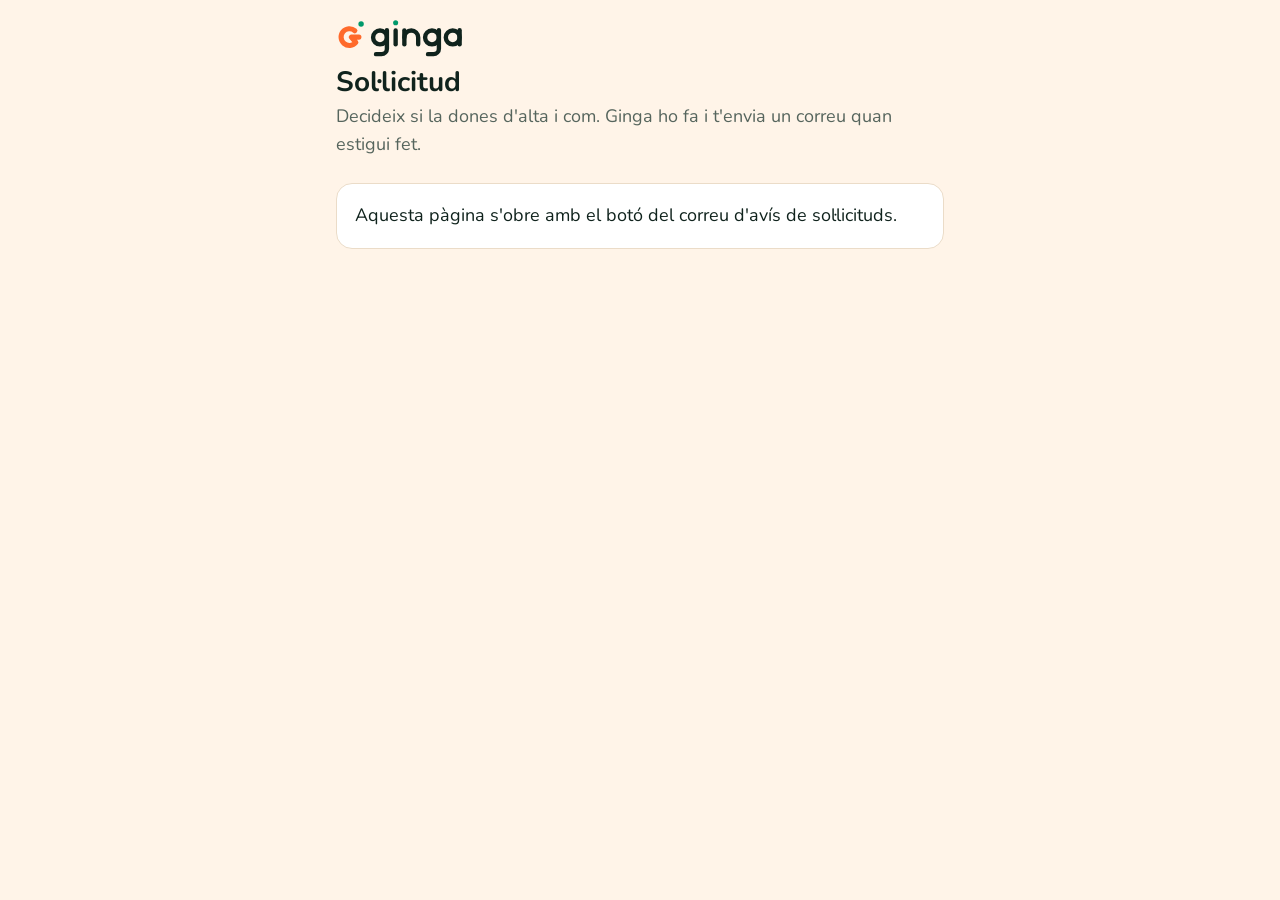
==== admin/index.html @ f65f5122 "Pàgina de l'entrenador per decidir les sol·licituds Co-Authored-By: Claude Opus 5.5 <noreply@anthrop" ====
<!doctype html>
<html lang="ca">
<head>
<meta charset="utf-8">
<link rel="icon" type="image/svg+xml" href="https://jrodfer.github.io/ginga-forca/icona.svg">
<meta name="viewport" content="width=device-width,initial-scale=1,viewport-fit=cover">
<meta name="robots" content="noindex,nofollow">
<meta name="theme-color" content="#10231D">
<title>Ginga · Sol·licitud</title>
<link rel="preconnect" href="https://fonts.googleapis.com">
<link rel="preconnect" href="https://fonts.gstatic.com" crossorigin>
<link rel="stylesheet" href="https://fonts.googleapis.com/css2?family=Nunito:wght@400;600;700;800;900&display=swap">
<style>
/* Pàgina de l'entrenador: acceptar o rebutjar una sol·licitud i triar com es dona d'alta. S'obre amb l'enllaç signat
   del correu d'avís (coach/solicituds.py); la decisió va al Worker i Ginga l'aplica. Font: jrodfer/ginga (web/admin/). */
:root {
  --bg: #FFF4E8; --card: #FFFFFF; --fg: #10231D; --muted: #56655D; --line: #EBDCC8;
  --accent: #FF6A2B; --ok: #00996B; --avis: #B3261E; --punt: #00996B;
  color-scheme: light;
}
@media (prefers-color-scheme: dark) {
  :root:not([data-theme="light"]) {
    --bg: #10231D; --card: #17302A; --fg: #FFF4E8; --muted: #A6B4AC; --line: #284239;
    --accent: #FF6A2B; --ok: #2DBF8C; --avis: #FF8A80; --punt: #FFC531; color-scheme: dark;
  }
}
/* el logo, igual que al reproductor de força */
.lockup { display: block; height: auto; width: 128px; margin: 0 0 6px; }
.lockup .lk-g, .lockup .lk-t { fill: none; stroke-linecap: round; stroke-linejoin: round; }
.lockup .lk-g { stroke: var(--accent); stroke-width: 28; }
.lockup .lk-t { stroke: var(--fg); stroke-width: 24; }
.lockup .lk-p { fill: var(--punt); }
* { box-sizing: border-box; }
body { margin: 0; background: var(--bg); color: var(--fg); font: 400 18px/1.55 "Nunito", "Helvetica Neue", Arial, sans-serif; }
main { max-width: 640px; margin: 0 auto; padding: env(safe-area-inset-top, 0px) 16px calc(env(safe-area-inset-bottom, 0px) + 32px); }
header { padding: 20px 0 8px; }
.marca { font-weight: 900; font-size: 26px; color: var(--accent); letter-spacing: .02em; }
h1 { font-size: 28px; line-height: 1.2; margin: 8px 0 4px; }
h2 { font-size: 22px; margin: 0 0 6px; }
.muted { color: var(--muted); }
.card { background: var(--card); border: 1px solid var(--line); border-radius: 16px; padding: 18px; margin: 16px 0; }
.pregunta { padding: 12px 0; border-top: 1px solid var(--line); }
.pregunta:first-of-type { border-top: 0; }
.pregunta p { margin: 0 0 10px; font-weight: 700; }
.sino { display: grid; grid-template-columns: 1fr 1fr; gap: 10px; }
.sino label { display: flex; align-items: center; justify-content: center; gap: 8px; min-height: 52px; border: 2px solid var(--line);
  border-radius: 12px; font-weight: 800; cursor: pointer; }
.sino input { width: 22px; height: 22px; accent-color: var(--ok); }
.sino label:has(input:checked) { border-color: var(--ok); }
.test { padding: 14px 0; border-top: 1px solid var(--line); }
.test:first-of-type { border-top: 0; }
.test p { margin: 0 0 10px; }
.fila { display: flex; gap: 10px; align-items: center; flex-wrap: wrap; }
input[type=number] { font: inherit; font-size: 24px; font-weight: 800; width: 130px; padding: 10px 12px; border-radius: 12px;
  border: 2px solid var(--line); background: var(--card); color: var(--fg); }
.btn { appearance: none; border: 0; border-radius: 14px; font: 800 18px/1 "Nunito", sans-serif; padding: 16px 20px; cursor: pointer;
  background: var(--accent); color: #10231D; min-height: 56px; }
.btn.sec { background: transparent; color: var(--fg); border: 2px solid var(--line); }
.btn:disabled { opacity: .5; cursor: default; }
.btn:focus-visible, input:focus-visible { outline: 3px solid var(--ok); outline-offset: 2px; }
.check { display: flex; gap: 10px; align-items: center; margin-top: 10px; font-weight: 600; }
.check input { width: 22px; height: 22px; accent-color: var(--ok); }
.check.gran { align-items: flex-start; font-weight: 500; border: 2px solid var(--linia, #EBDCC8); border-radius: 12px; padding: 12px; }
.check.gran input { width: 30px; height: 30px; flex: none; margin: 0; }
.avis { color: var(--avis); font-weight: 700; }
.ok { color: var(--ok); font-weight: 800; font-size: 22px; }
.tria { display: grid; grid-template-columns: 1fr 1fr; gap: 10px; }
.tria.u { grid-template-columns: 1fr; }
.tria label { display: flex; align-items: center; gap: 10px; min-height: 52px; border: 2px solid var(--line); border-radius: 12px;
  font-weight: 700; padding: 8px 12px; cursor: pointer; }
.tria input { width: 22px; height: 22px; accent-color: var(--ok); flex: none; }
.tria label:has(input:checked) { border-color: var(--ok); }
.dies { display: grid; grid-template-columns: repeat(7, 1fr); gap: 6px; }
.dies label { flex-direction: column; justify-content: center; padding: 6px 0; gap: 4px; font-size: 15px; }
input[type=text], input[type=date] { font: inherit; font-weight: 700; width: 100%; padding: 12px; border-radius: 12px;
  border: 2px solid var(--line); background: var(--card); color: var(--fg); }
.avis { color: var(--avis); font-weight: 700; }
.ok { color: var(--ok); font-weight: 800; font-size: 22px; }
.ajuda { color: var(--muted); font-size: 15px; margin: -4px 0 10px; font-weight: 400; }
[hidden] { display: none !important; }
.tria { display: grid; grid-template-columns: 1fr 1fr; gap: 10px; }
.tria.u { grid-template-columns: 1fr; }
.tria label { display: flex; align-items: center; gap: 10px; min-height: 52px; border: 2px solid var(--line); border-radius: 12px;
  font-weight: 700; padding: 8px 12px; cursor: pointer; }
.tria input { width: 22px; height: 22px; accent-color: var(--ok); flex: none; }
.tria label:has(input:checked) { border-color: var(--ok); }
input[type=text], select { font: inherit; font-weight: 700; width: 100%; padding: 12px; border-radius: 12px;
  border: 2px solid var(--line); background: var(--card); color: var(--fg); }
.dades { margin: 0; display: grid; grid-template-columns: max-content 1fr; gap: 6px 12px; }
.dades dt { color: var(--muted); }
.dades dd { margin: 0; font-weight: 700; overflow-wrap: anywhere; }
.avis { color: var(--avis); font-weight: 700; }
.ok { color: var(--ok); font-weight: 800; font-size: 22px; }
.ajuda { color: var(--muted); font-size: 15px; margin: 4px 0 0; font-weight: 400; }
.decisio { display: grid; grid-template-columns: 1fr 1fr; gap: 10px; }
.decisio label { display: flex; align-items: center; justify-content: center; gap: 10px; min-height: 60px; border: 2px solid var(--line);
  border-radius: 14px; font-weight: 800; font-size: 19px; cursor: pointer; }
.decisio input { width: 22px; height: 22px; accent-color: var(--ok); }
.decisio label:has(input[value=accepta]:checked) { border-color: var(--ok); }
.decisio label:has(input[value=rebutja]:checked) { border-color: var(--avis); }
</style>
</head>
<body>
<main>
  <header>
    <svg class="lockup" viewBox="-12 -16 704 208" role="img" aria-label="ginga"><path class="lk-g" d="M91.6 42.8 A46 46 0 1 0 97.2 107.6 L72 78 L114 78"/><circle class="lk-p" cx="126" cy="6" r="15"/><g class="lk-t" transform="translate(180,30)"><circle cx="50" cy="50" r="38"/><path d="M88 10 V112 A30 30 0 0 1 58 142 H28"/><path d="M136 12 V88"/><path d="M184 88 V12"/><path d="M184 50 A38 38 0 0 1 260 50 V88"/><circle cx="336" cy="50" r="38"/><path d="M374 10 V112 A30 30 0 0 1 344 142 H314"/><circle cx="450" cy="50" r="38"/><path d="M488 10 V88"/></g><circle class="lk-p" cx="316" cy="-1" r="14"/></svg>
    <h1 id="titol">Sol·licitud</h1>
    <p class="muted" style="margin:0">Decideix si la dones d'alta i com. Ginga ho fa i t'envia un correu quan estigui fet.</p>
  </header>

  <div id="sense-enllac" class="card" hidden>
    <p style="margin:0">Aquesta pàgina s'obre amb el botó del correu d'avís de sol·licituds.</p>
  </div>

  <form id="formulari" hidden>
    <section class="card">
      <h2 id="programa"></h2>
      <dl class="dades" id="dades"></dl>
    </section>

    <section class="card">
      <h2>Què en fem?</h2>
      <div class="decisio">
        <label><input type="radio" name="accio" value="accepta"> Accepta</label>
        <label><input type="radio" name="accio" value="rebutja"> Rebutja</label>
      </div>
    </section>

    <section class="card" id="bloc-accepta" hidden>
      <h2>Com la donem d'alta</h2>
      <div class="pregunta" style="border-top:0"><p>Nom per a la salutació</p><input type="text" id="nom" maxlength="30"></div>
      <div class="pregunta"><p>ID d'intervals.icu <span class="muted" style="font-weight:400">(si en té)</span></p>
        <input type="text" id="intervals_id" maxlength="12" placeholder="i123456" autocomplete="off" autocapitalize="off">
        <p class="ajuda" id="ajuda-intervals"></p></div>
      <div id="nomes-forca">
        <div class="pregunta"><p>Quin dilluns comença?</p><select id="inici"></select></div>
        <div class="pregunta"><p>Quins dies (força A, equilibri, força B)?</p>
          <div class="tria u">
            <label><input type="radio" name="dies" value="0,2,4" checked> Dilluns, dimecres i divendres</label>
            <label><input type="radio" name="dies" value="1,3,5"> Dimarts, dijous i dissabte</label>
            <label><input type="radio" name="dies" value="0,3,5"> Dilluns, dijous i dissabte</label>
            <label><input type="radio" name="dies" value="2,4,6"> Dimecres, divendres i diumenge</label>
          </div>
          <p class="ajuda">Sempre amb 48 hores entre les dues sessions de força.</p></div>
        <div class="pregunta"><p>Material que té</p>
          <div class="tria">
            <label><input type="checkbox" name="material" value="manuelles" checked> Manuelles</label>
            <label><input type="checkbox" name="material" value="gomes" checked> Gomes</label>
            <label><input type="checkbox" name="material" value="banc"> Banc</label>
            <label><input type="checkbox" name="material" value="barra"> Barra</label>
            <label><input type="checkbox" name="material" value="terra" checked> Estora</label>
          </div>
          <p class="ajuda">El nivell i el pla definitiu surten del formulari d'inici que respondrà.</p></div>
      </div>
      <div id="nomes-ginga" hidden>
        <p class="ajuda" style="margin:12px 0 0">Li enviarem els passos per obrir intervals.icu i acceptar-te com a entrenador.
          El pla de Ginga el prepares després.</p>
      </div>
      <label class="check gran" style="margin-top:14px"><input type="checkbox" id="revisar" checked> Primer a mi: els
        correus que li toquin m'arriben a mi per revisar-los abans.</label>
    </section>

    <section class="card" id="bloc-rebutja" hidden>
      <h2>Rebutjar</h2>
      <label class="check gran"><input type="checkbox" id="avisa" checked> Envia-li un correu amable dient que ara mateix
        no la podem atendre.</label>
      <p class="ajuda">Les seves dades s'esborren soles al cap de 90 dies.</p>
    </section>

    <p class="avis" id="error" hidden></p>
    <button class="btn" type="submit" id="envia" style="width:100%" disabled>Desa la decisió</button>
  </form>

  <section id="fet" class="card" hidden>
    <p class="ok" style="margin:0 0 8px">Fet!</p>
    <p style="margin:0" id="fet-txt"></p>
  </section>
</main>
<script>
(function () {
  "use strict";
  var $ = function (id) { return document.getElementById(id); };
  function llegeixHash() {
    var codi = (location.hash || "").slice(1);
    if (!codi) return null;
    try {
      var b64 = codi.replace(/-/g, "+").replace(/_/g, "/");
      while (b64.length % 4) b64 += "=";
      var bin = atob(b64), bytes = new Uint8Array(bin.length);
      for (var i = 0; i < bin.length; i++) bytes[i] = bin.charCodeAt(i);
      var d = JSON.parse(new TextDecoder("utf-8").decode(bytes));
      return d && d.u && d.id && d.g && d.s ? d : null;
    } catch (err) { return null; }
  }
  var d = llegeixHash();
  if (!d) { $("sense-enllac").hidden = false; return; }
  var s = d.s, forca = s.programa === "forca";
  $("formulari").hidden = false;
  $("titol").textContent = "Sol·licitud de " + (s.nom || "?");
  $("programa").textContent = forca ? "Ginga Força" : "Ginga";
  var EDATS = { "18-39": "18 a 39", "40-49": "40 a 49", "50-59": "50 a 59", "60+": "60 o més" };
  [["Nom", s.nom], ["Correu", s.email], ["Edat", EDATS[s.edat] || s.edat], ["Objectiu", s.objectiu],
   ["intervals.icu", s.intervals ? (s.intervals === "si" ? "sí" : "no") + (s.intervals_id ? " (" + s.intervals_id + ")" : "") : null],
   ["Ens ha conegut", s.com], ["Enviada", (s.ts || "").slice(0, 16).replace("T", " ")]].forEach(function (x) {
    if (!x[1]) return;
    var dt = document.createElement("dt"), dd = document.createElement("dd");
    dt.textContent = x[0]; dd.textContent = x[1];
    $("dades").appendChild(dt); $("dades").appendChild(dd);
  });
  $("nom").value = (s.nom || "").trim().split(" ")[0];
  $("intervals_id").value = s.intervals_id || "";
  $("ajuda-intervals").textContent = forca ? "Opcional: amb l'ID, també veurem si fa les sessions."
    : "Imprescindible per a Ginga. Si no el té, li demanaran els passos.";
  $("nomes-forca").hidden = !forca; $("nomes-ginga").hidden = forca;
  // els quatre dilluns vinents
  var avui = new Date(); avui.setHours(12, 0, 0, 0);
  var dl = new Date(avui); dl.setDate(avui.getDate() + ((8 - avui.getDay()) % 7 || 7));
  for (var i = 0; i < 4; i++) {
    var x = new Date(dl); x.setDate(dl.getDate() + 7 * i);
    var o = document.createElement("option");
    o.value = x.getFullYear() + "-" + String(x.getMonth() + 1).padStart(2, "0") + "-" + String(x.getDate()).padStart(2, "0");
    o.textContent = x.toLocaleDateString("ca", { weekday: "long", day: "numeric", month: "long" });
    $("inici").appendChild(o);
  }
  function valor(nom) { var x = document.querySelector("input[name='" + nom + "']:checked"); return x ? x.value : null; }
  document.querySelectorAll("input[name=accio]").forEach(function (r) {
    r.addEventListener("change", function () {
      $("bloc-accepta").hidden = valor("accio") !== "accepta";
      $("bloc-rebutja").hidden = valor("accio") !== "rebutja";
      $("envia").disabled = false;
      $("envia").textContent = valor("accio") === "accepta" ? "Dona-la d'alta" : "Rebutja-la";
    });
  });
  $("formulari").addEventListener("submit", function (ev) {
    ev.preventDefault();
    var accio = valor("accio"), params;
    if (accio === "accepta") {
      var iid = $("intervals_id").value.replace(/\s+/g, "").toLowerCase();
      if (iid && !/^i\d{1,10}$/.test(iid)) { $("error").hidden = false; $("error").textContent = "L'ID d'intervals.icu és una i i números (i123456)."; return; }
      params = { revisar: $("revisar").checked, nom: $("nom").value.trim() };
      if (iid) params.intervals_id = iid;
      if (forca) {
        params.inici = $("inici").value; params.dies = valor("dies");
        params.material = Array.prototype.map.call(document.querySelectorAll("input[name=material]:checked"), function (x) { return x.value; });
      }
    } else {
      params = { avisa: $("avisa").checked };
    }
    $("error").hidden = true; $("envia").disabled = true; $("envia").textContent = "Desant…";
    fetch(d.u, { method: "POST", headers: { "content-type": "application/json" },
                 body: JSON.stringify({ id: d.id, g: d.g, accio: accio, params: params }) })
      .then(function (r) { return r.json().then(function (j) { return { st: r.status, j: j }; }); })
      .then(function (x) {
        if (x.st === 409) throw new Error("Aquesta sol·licitud ja estava decidida i feta.");
        if (x.st === 404) throw new Error("Aquesta sol·licitud ja no hi és (caduca als 90 dies).");
        if (x.st !== 200) throw new Error("No s'ha pogut desar (" + (x.j.error || x.st) + ").");
        $("formulari").hidden = true; $("fet").hidden = false;
        $("fet-txt").textContent = (accio === "accepta" ? "Desat: la donem d'alta. " : "Desat: la rebutgem. ")
          + (x.j.ara ? "Ginga ja s'hi ha posat: en uns minuts t'arriba un correu amb el que s'ha fet."
                     : "Ginga ho farà a la propera passada (com a molt, en una hora) i t'enviarà un correu.");
        window.scrollTo(0, 0);
      })
      .catch(function (err) {
        $("envia").disabled = false; $("envia").textContent = accio === "accepta" ? "Dona-la d'alta" : "Rebutja-la";
        $("error").hidden = false; $("error").textContent = err.message.indexOf("fetch") >= 0 ? "No s'ha pogut enviar. Torna-ho a provar." : err.message;
      });
  });
})();
</script>
</body>
</html>
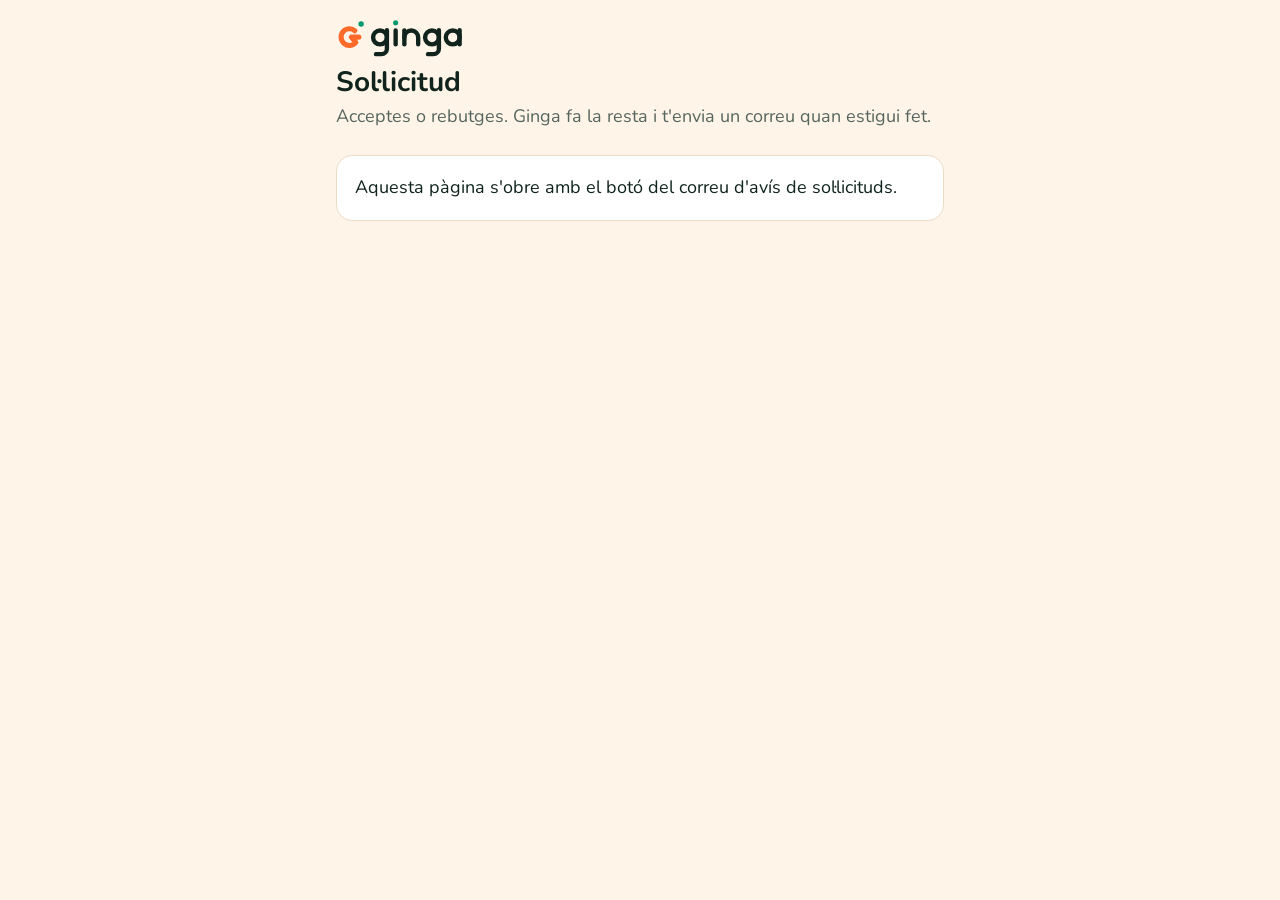
==== commit b6963cb0: "Pàgina de l'entrenador: acceptar o rebutjar; formulari d'inici: dies i material Co-Authored-By: Clau" ====
--- a/admin/index.html
+++ b/admin/index.html
@@ -105,7 +105,7 @@
   <header>
     <svg class="lockup" viewBox="-12 -16 704 208" role="img" aria-label="ginga"><path class="lk-g" d="M91.6 42.8 A46 46 0 1 0 97.2 107.6 L72 78 L114 78"/><circle class="lk-p" cx="126" cy="6" r="15"/><g class="lk-t" transform="translate(180,30)"><circle cx="50" cy="50" r="38"/><path d="M88 10 V112 A30 30 0 0 1 58 142 H28"/><path d="M136 12 V88"/><path d="M184 88 V12"/><path d="M184 50 A38 38 0 0 1 260 50 V88"/><circle cx="336" cy="50" r="38"/><path d="M374 10 V112 A30 30 0 0 1 344 142 H314"/><circle cx="450" cy="50" r="38"/><path d="M488 10 V88"/></g><circle class="lk-p" cx="316" cy="-1" r="14"/></svg>
     <h1 id="titol">Sol·licitud</h1>
-    <p class="muted" style="margin:0">Decideix si la dones d'alta i com. Ginga ho fa i t'envia un correu quan estigui fet.</p>
+    <p class="muted" style="margin:0">Acceptes o rebutges. Ginga fa la resta i t'envia un correu quan estigui fet.</p>
   </header>
 
   <div id="sense-enllac" class="card" hidden>
@@ -127,35 +127,7 @@
     </section>
 
     <section class="card" id="bloc-accepta" hidden>
-      <h2>Com la donem d'alta</h2>
-      <div class="pregunta" style="border-top:0"><p>Nom per a la salutació</p><input type="text" id="nom" maxlength="30"></div>
-      <div class="pregunta"><p>ID d'intervals.icu <span class="muted" style="font-weight:400">(si en té)</span></p>
-        <input type="text" id="intervals_id" maxlength="12" placeholder="i123456" autocomplete="off" autocapitalize="off">
-        <p class="ajuda" id="ajuda-intervals"></p></div>
-      <div id="nomes-forca">
-        <div class="pregunta"><p>Quin dilluns comença?</p><select id="inici"></select></div>
-        <div class="pregunta"><p>Quins dies (força A, equilibri, força B)?</p>
-          <div class="tria u">
-            <label><input type="radio" name="dies" value="0,2,4" checked> Dilluns, dimecres i divendres</label>
-            <label><input type="radio" name="dies" value="1,3,5"> Dimarts, dijous i dissabte</label>
-            <label><input type="radio" name="dies" value="0,3,5"> Dilluns, dijous i dissabte</label>
-            <label><input type="radio" name="dies" value="2,4,6"> Dimecres, divendres i diumenge</label>
-          </div>
-          <p class="ajuda">Sempre amb 48 hores entre les dues sessions de força.</p></div>
-        <div class="pregunta"><p>Material que té</p>
-          <div class="tria">
-            <label><input type="checkbox" name="material" value="manuelles" checked> Manuelles</label>
-            <label><input type="checkbox" name="material" value="gomes" checked> Gomes</label>
-            <label><input type="checkbox" name="material" value="banc"> Banc</label>
-            <label><input type="checkbox" name="material" value="barra"> Barra</label>
-            <label><input type="checkbox" name="material" value="terra" checked> Estora</label>
-          </div>
-          <p class="ajuda">El nivell i el pla definitiu surten del formulari d'inici que respondrà.</p></div>
-      </div>
-      <div id="nomes-ginga" hidden>
-        <p class="ajuda" style="margin:12px 0 0">Li enviarem els passos per obrir intervals.icu i acceptar-te com a entrenador.
-          El pla de Ginga el prepares després.</p>
-      </div>
+      <p style="margin:0" id="que-passa"></p>
       <label class="check gran" style="margin-top:14px"><input type="checkbox" id="revisar" checked> Primer a mi: els
         correus que li toquin m'arriben a mi per revisar-los abans.</label>
     </section>
@@ -207,21 +179,9 @@
     dt.textContent = x[0]; dd.textContent = x[1];
     $("dades").appendChild(dt); $("dades").appendChild(dd);
   });
-  $("nom").value = (s.nom || "").trim().split(" ")[0];
-  $("intervals_id").value = s.intervals_id || "";
-  $("ajuda-intervals").textContent = forca ? "Opcional: amb l'ID, també veurem si fa les sessions."
-    : "Imprescindible per a Ginga. Si no el té, li demanaran els passos.";
-  $("nomes-forca").hidden = !forca; $("nomes-ginga").hidden = forca;
-  // els quatre dilluns vinents
-  var avui = new Date(); avui.setHours(12, 0, 0, 0);
-  var dl = new Date(avui); dl.setDate(avui.getDate() + ((8 - avui.getDay()) % 7 || 7));
-  for (var i = 0; i < 4; i++) {
-    var x = new Date(dl); x.setDate(dl.getDate() + 7 * i);
-    var o = document.createElement("option");
-    o.value = x.getFullYear() + "-" + String(x.getMonth() + 1).padStart(2, "0") + "-" + String(x.getDate()).padStart(2, "0");
-    o.textContent = x.toLocaleDateString("ca", { weekday: "long", day: "numeric", month: "long" });
-    $("inici").appendChild(o);
-  }
+  $("que-passa").textContent = forca
+    ? "Li enviarem la benvinguda amb el formulari d'inici: hi dirà quins dies li van bé, quin material té i com es mou. El pla comença el dilluns després que el respongui."
+    : "Li enviarem els passos per obrir intervals.icu i acceptar-te com a entrenador. El pla de Ginga el prepares després.";
   function valor(nom) { var x = document.querySelector("input[name='" + nom + "']:checked"); return x ? x.value : null; }
   document.querySelectorAll("input[name=accio]").forEach(function (r) {
     r.addEventListener("change", function () {
@@ -233,19 +193,8 @@
   });
   $("formulari").addEventListener("submit", function (ev) {
     ev.preventDefault();
-    var accio = valor("accio"), params;
-    if (accio === "accepta") {
-      var iid = $("intervals_id").value.replace(/\s+/g, "").toLowerCase();
-      if (iid && !/^i\d{1,10}$/.test(iid)) { $("error").hidden = false; $("error").textContent = "L'ID d'intervals.icu és una i i números (i123456)."; return; }
-      params = { revisar: $("revisar").checked, nom: $("nom").value.trim() };
-      if (iid) params.intervals_id = iid;
-      if (forca) {
-        params.inici = $("inici").value; params.dies = valor("dies");
-        params.material = Array.prototype.map.call(document.querySelectorAll("input[name=material]:checked"), function (x) { return x.value; });
-      }
-    } else {
-      params = { avisa: $("avisa").checked };
-    }
+    var accio = valor("accio");
+    var params = accio === "accepta" ? { revisar: $("revisar").checked } : { avisa: $("avisa").checked };
     $("error").hidden = true; $("envia").disabled = true; $("envia").textContent = "Desant…";
     fetch(d.u, { method: "POST", headers: { "content-type": "application/json" },
                  body: JSON.stringify({ id: d.id, g: d.g, accio: accio, params: params }) })
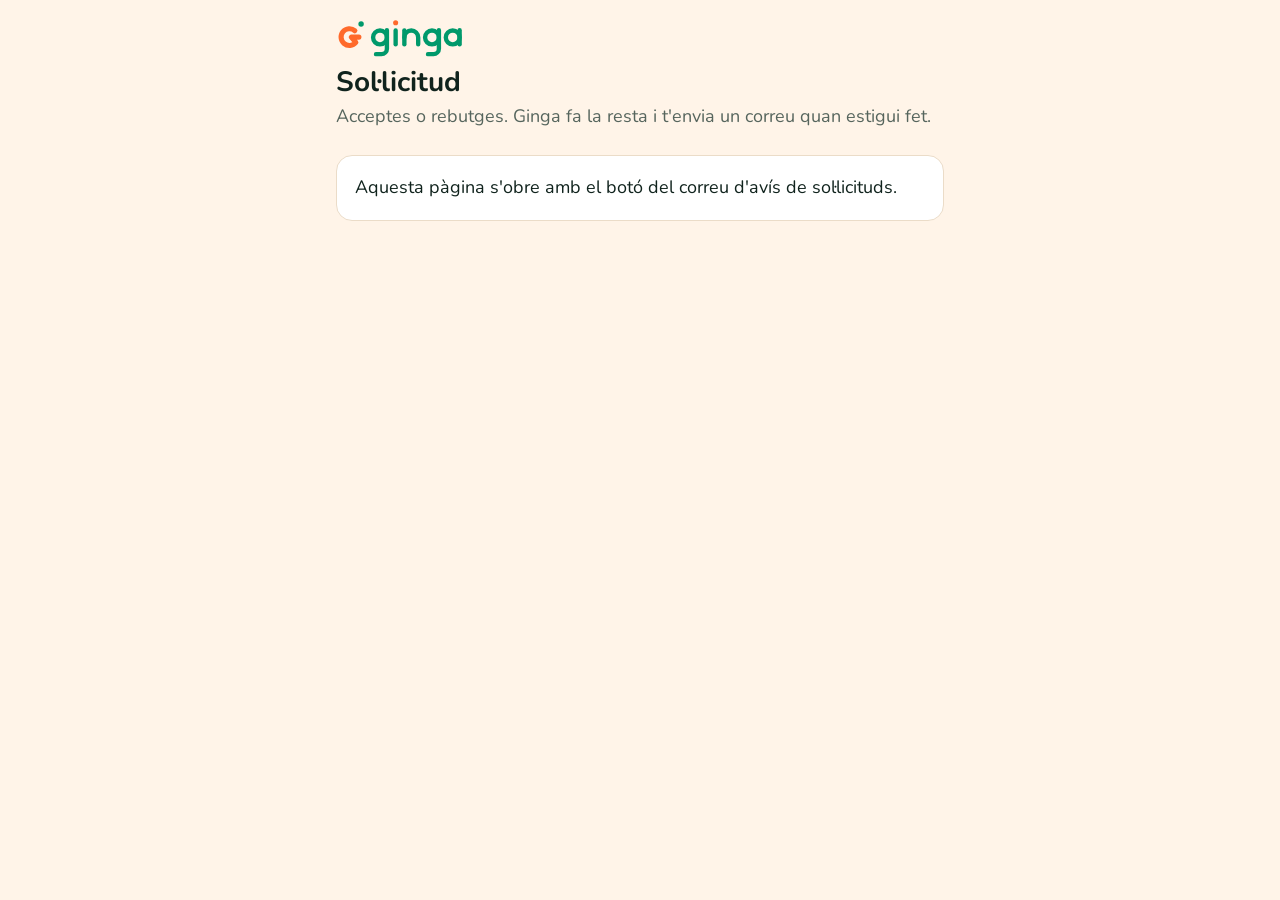
==== commit a8031d45: "Publica des de jrodfer/ginga@5732476" ====
--- a/admin/index.html
+++ b/admin/index.html
@@ -15,21 +15,22 @@
    del correu d'avís (coach/solicituds.py); la decisió va al Worker i Ginga l'aplica. Font: jrodfer/ginga (web/admin/). */
 :root {
   --bg: #FFF4E8; --card: #FFFFFF; --fg: #10231D; --muted: #56655D; --line: #EBDCC8;
-  --accent: #FF6A2B; --ok: #00996B; --avis: #B3261E; --punt: #00996B;
+  --accent: #FF6A2B; --ok: #00996B; --avis: #B3261E;
   color-scheme: light;
 }
 @media (prefers-color-scheme: dark) {
   :root:not([data-theme="light"]) {
     --bg: #10231D; --card: #17302A; --fg: #FFF4E8; --muted: #A6B4AC; --line: #284239;
-    --accent: #FF6A2B; --ok: #2DBF8C; --avis: #FF8A80; --punt: #FFC531; color-scheme: dark;
+    --accent: #FF6A2B; --ok: #2DBF8C; --avis: #FF8A80; color-scheme: dark;
   }
 }
 /* el logo, igual que al reproductor de força */
 .lockup { display: block; height: auto; width: 128px; margin: 0 0 6px; }
 .lockup .lk-g, .lockup .lk-t { fill: none; stroke-linecap: round; stroke-linejoin: round; }
 .lockup .lk-g { stroke: var(--accent); stroke-width: 28; }
-.lockup .lk-t { stroke: var(--fg); stroke-width: 24; }
-.lockup .lk-p { fill: var(--punt); }
+.lockup .lk-t { stroke: #00996B; stroke-width: 24; }   /* lletres verdes: es llegeixen en clar i en fosc */
+.lockup .lk-p { fill: #00996B; }   /* el punt de la G, verd */
+.lockup .lk-i { fill: var(--accent); }   /* el punt de la i, taronja */
 * { box-sizing: border-box; }
 body { margin: 0; background: var(--bg); color: var(--fg); font: 400 18px/1.55 "Nunito", "Helvetica Neue", Arial, sans-serif; }
 main { max-width: 640px; margin: 0 auto; padding: env(safe-area-inset-top, 0px) 16px calc(env(safe-area-inset-bottom, 0px) + 32px); }
@@ -103,7 +104,7 @@
 <body>
 <main>
   <header>
-    <svg class="lockup" viewBox="-12 -16 704 208" role="img" aria-label="ginga"><path class="lk-g" d="M91.6 42.8 A46 46 0 1 0 97.2 107.6 L72 78 L114 78"/><circle class="lk-p" cx="126" cy="6" r="15"/><g class="lk-t" transform="translate(180,30)"><circle cx="50" cy="50" r="38"/><path d="M88 10 V112 A30 30 0 0 1 58 142 H28"/><path d="M136 12 V88"/><path d="M184 88 V12"/><path d="M184 50 A38 38 0 0 1 260 50 V88"/><circle cx="336" cy="50" r="38"/><path d="M374 10 V112 A30 30 0 0 1 344 142 H314"/><circle cx="450" cy="50" r="38"/><path d="M488 10 V88"/></g><circle class="lk-p" cx="316" cy="-1" r="14"/></svg>
+    <svg class="lockup" viewBox="-12 -16 704 208" role="img" aria-label="ginga"><path class="lk-g" d="M91.6 42.8 A46 46 0 1 0 97.2 107.6 L72 78 L114 78"/><circle class="lk-p" cx="126" cy="6" r="15"/><g class="lk-t" transform="translate(180,30)"><circle cx="50" cy="50" r="38"/><path d="M88 10 V112 A30 30 0 0 1 58 142 H28"/><path d="M136 12 V88"/><path d="M184 88 V12"/><path d="M184 50 A38 38 0 0 1 260 50 V88"/><circle cx="336" cy="50" r="38"/><path d="M374 10 V112 A30 30 0 0 1 344 142 H314"/><circle cx="450" cy="50" r="38"/><path d="M488 10 V88"/></g><circle class="lk-i" cx="316" cy="-1" r="14"/></svg>
     <h1 id="titol">Sol·licitud</h1>
     <p class="muted" style="margin:0">Acceptes o rebutges. Ginga fa la resta i t'envia un correu quan estigui fet.</p>
   </header>
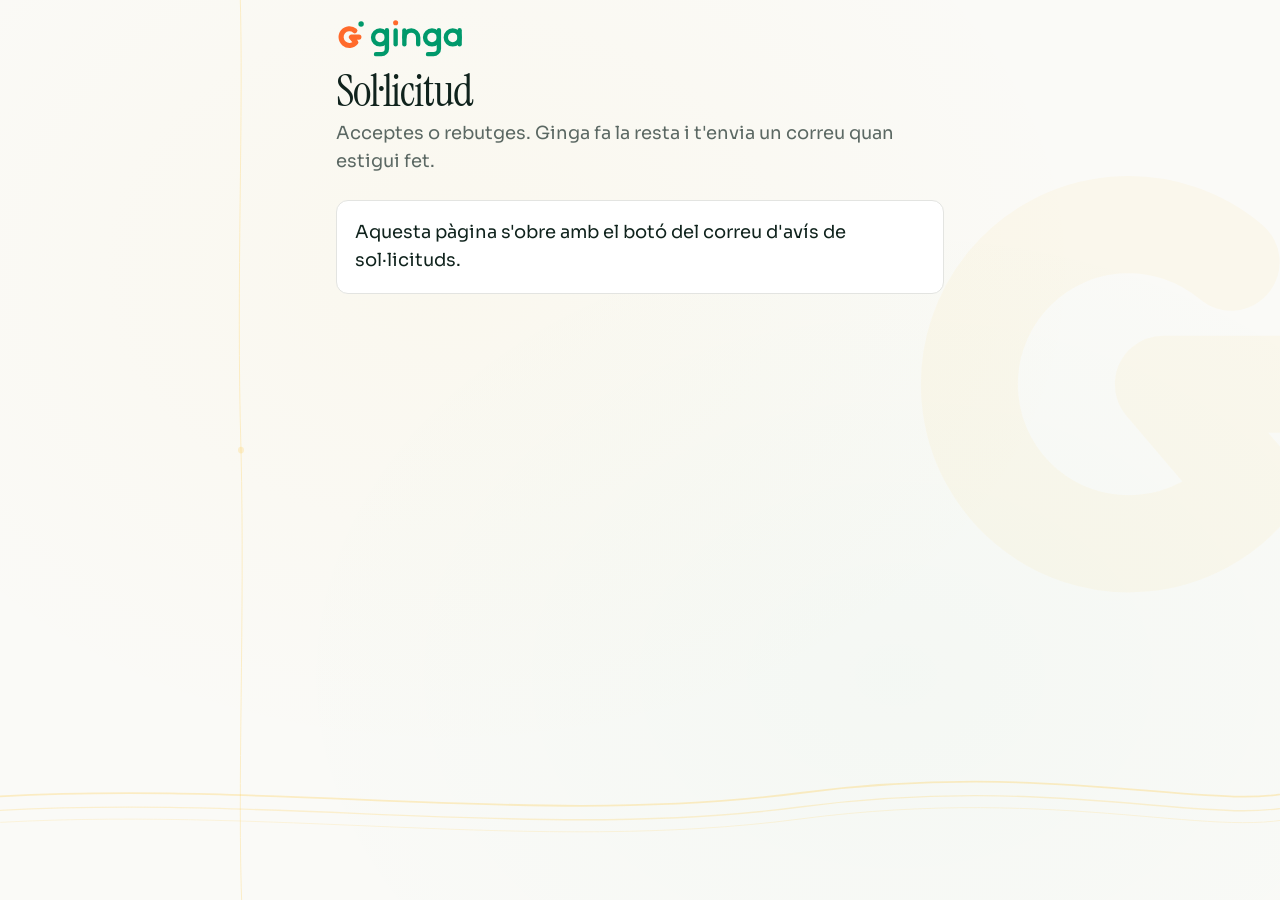
==== commit 4afa98a6: "Publica des de jrodfer/ginga@7bd0f92" ====
--- a/admin/index.html
+++ b/admin/index.html
@@ -9,18 +9,18 @@
 <title>Ginga · Sol·licitud</title>
 <link rel="preconnect" href="https://fonts.googleapis.com">
 <link rel="preconnect" href="https://fonts.gstatic.com" crossorigin>
-<link rel="stylesheet" href="https://fonts.googleapis.com/css2?family=Nunito:wght@400;600;700;800;900&display=swap">
+<link rel="stylesheet" href="https://fonts.googleapis.com/css2?family=Instrument+Serif:ital@0;1&family=Sora:wght@300;400;500;600;700&display=swap">
 <style>
 /* Pàgina de l'entrenador: acceptar o rebutjar una sol·licitud i triar com es dona d'alta. S'obre amb l'enllaç signat
    del correu d'avís (coach/solicituds.py); la decisió va al Worker i Ginga l'aplica. Font: jrodfer/ginga (web/admin/). */
 :root {
-  --bg: #FFF4E8; --card: #FFFFFF; --fg: #10231D; --muted: #56655D; --line: #EBDCC8;
+  --bg: #FAFAF7; --card: #FFFFFF; --fg: #10231D; --muted: #5B6863; --line: #E3E4E1;
   --accent: #FF6A2B; --ok: #00996B; --avis: #B3261E;
   color-scheme: light;
 }
 @media (prefers-color-scheme: dark) {
   :root:not([data-theme="light"]) {
-    --bg: #10231D; --card: #17302A; --fg: #FFF4E8; --muted: #A6B4AC; --line: #284239;
+    --bg: #10231D; --card: #1A2C26; --fg: #F0EDE8; --muted: #969C97; --line: #24352F;
     --accent: #FF6A2B; --ok: #2DBF8C; --avis: #FF8A80; color-scheme: dark;
   }
 }
@@ -32,7 +32,7 @@
 .lockup .lk-p { fill: #00996B; }   /* el punt de la G, verd */
 .lockup .lk-i { fill: var(--accent); }   /* el punt de la i, taronja */
 * { box-sizing: border-box; }
-body { margin: 0; background: var(--bg); color: var(--fg); font: 400 18px/1.55 "Nunito", "Helvetica Neue", Arial, sans-serif; }
+body { margin: 0; background: var(--bg); color: var(--fg); font: 400 18px/1.55 var(--sans); }
 main { max-width: 640px; margin: 0 auto; padding: env(safe-area-inset-top, 0px) 16px calc(env(safe-area-inset-bottom, 0px) + 32px); }
 header { padding: 20px 0 8px; }
 .marca { font-weight: 900; font-size: 26px; color: var(--accent); letter-spacing: .02em; }
@@ -54,14 +54,14 @@
 .fila { display: flex; gap: 10px; align-items: center; flex-wrap: wrap; }
 input[type=number] { font: inherit; font-size: 24px; font-weight: 800; width: 130px; padding: 10px 12px; border-radius: 12px;
   border: 2px solid var(--line); background: var(--card); color: var(--fg); }
-.btn { appearance: none; border: 0; border-radius: 14px; font: 800 18px/1 "Nunito", sans-serif; padding: 16px 20px; cursor: pointer;
+.btn { appearance: none; border: 0; border-radius: 14px; font: 800 18px/1 var(--sans); padding: 16px 20px; cursor: pointer;
   background: var(--accent); color: #10231D; min-height: 56px; }
 .btn.sec { background: transparent; color: var(--fg); border: 2px solid var(--line); }
 .btn:disabled { opacity: .5; cursor: default; }
 .btn:focus-visible, input:focus-visible { outline: 3px solid var(--ok); outline-offset: 2px; }
 .check { display: flex; gap: 10px; align-items: center; margin-top: 10px; font-weight: 600; }
 .check input { width: 22px; height: 22px; accent-color: var(--ok); }
-.check.gran { align-items: flex-start; font-weight: 500; border: 2px solid var(--linia, #EBDCC8); border-radius: 12px; padding: 12px; }
+.check.gran { align-items: flex-start; font-weight: 500; border: 2px solid var(--linia, #E3E4E1); border-radius: 12px; padding: 12px; }
 .check.gran input { width: 30px; height: 30px; flex: none; margin: 0; }
 .avis { color: var(--avis); font-weight: 700; }
 .ok { color: var(--ok); font-weight: 800; font-size: 22px; }
@@ -100,6 +100,7 @@
 .decisio label:has(input[value=accepta]:checked) { border-color: var(--ok); }
 .decisio label:has(input[value=rebutja]:checked) { border-color: var(--avis); }
 </style>
+<link rel="stylesheet" href="../marca.css">
 </head>
 <body>
 <main>
--- a/marca.css
+++ b/marca.css
@@ -0,0 +1,49 @@
+/* La pell comuna de totes les pàgines de Ginga (marca/README.md): Instrument Serif per als títols i les xifres
+   grans, Sora per a la resta, botons rectes en majúscules, targetes de 12 px i les textures kintsugi (línies d'or
+   #FFC531) a tota l'amplada, darrere del contingut. Cada pàgina la carrega després del seu <style>: els colors
+   (--bg, --card, --fg, --muted, --line) són de cada pàgina; aquí només hi ha el que és igual a totes.
+   Les textures són fons CSS (no SVG al document), i per això no les llegeix cap lector de pantalla. Les opacitats
+   (0,13-0,28 les línies, 0,05 la G) es veuen igual sobre el fons clar i sobre el fosc. */
+:root {
+  --serif: "Instrument Serif", Georgia, "Times New Roman", serif;
+  --sans: "Sora", system-ui, "Helvetica Neue", Arial, sans-serif;
+  --gold: #FFC531;
+  --display: var(--serif);
+  --body: var(--sans);
+  /* Instrument Serif només té el pes normal: res de negretes inventades pel navegador */
+  font-synthesis: none;
+}
+html {
+  min-height: 100%;
+  background:
+    /* la G amb el punt, molt suau, a dalt */
+    url("data:image/svg+xml,%3Csvg xmlns='http://www.w3.org/2000/svg' viewBox='0 -12 150 162'%3E%3Cg opacity='.05'%3E%3Cpath d='M91.6 42.8 A46 46 0 1 0 97.2 107.6 L72 78 L114 78' fill='none' stroke='%23FFC531' stroke-width='28' stroke-linecap='round' stroke-linejoin='round'/%3E%3Ccircle cx='126' cy='6' r='15' fill='%23FFC531'/%3E%3C/g%3E%3C/svg%3E") no-repeat right -12vw top 72px / min(520px, 92vw) auto,
+    /* tres ones a tota l'amplada, a baix */
+    url("data:image/svg+xml,%3Csvg xmlns='http://www.w3.org/2000/svg' viewBox='0 0 1440 120' preserveAspectRatio='none'%3E%3Cg fill='none' stroke='%23FFC531' stroke-linecap='round'%3E%3Cpath d='M-30 30 C300 10,600 60,900 25 C1200 -10,1380 50,1470 20' stroke-width='1.8' opacity='.26' vector-effect='non-scaling-stroke'/%3E%3Cpath d='M-30 44 C300 24,600 74,900 39 C1200 4,1380 64,1470 34' stroke-width='1.4' opacity='.2' vector-effect='non-scaling-stroke'/%3E%3Cpath d='M-30 56 C300 36,600 86,900 51 C1200 16,1380 76,1470 46' stroke-width='1' opacity='.14' vector-effect='non-scaling-stroke'/%3E%3C/g%3E%3C/svg%3E") no-repeat left bottom 12px / 100% 120px,
+    /* una esquerda vertical, de dalt a baix */
+    url("data:image/svg+xml,%3Csvg xmlns='http://www.w3.org/2000/svg' viewBox='0 0 20 800' preserveAspectRatio='none'%3E%3Cpath d='M10 -10 C14 100,6 250,11 400 C15 550,7 700,12 810' fill='none' stroke='%23FFC531' stroke-width='1' stroke-linecap='round' opacity='.24' vector-effect='non-scaling-stroke'/%3E%3Ccircle cx='11' cy='400' r='3' fill='%23FFC531' opacity='.2'/%3E%3C/svg%3E") no-repeat left max(6px, calc(50% - 400px)) top 0 / 20px 100%,
+    /* el gra de la ceràmica */
+    radial-gradient(ellipse at 35% 30%, rgba(255,197,49,0.045) 0%, transparent 55%),
+    radial-gradient(ellipse at 70% 75%, rgba(0,153,107,0.025) 0%, transparent 50%),
+    var(--bg);
+}
+body { background: transparent; font-family: var(--sans); -webkit-font-smoothing: antialiased; -moz-osx-font-smoothing: grayscale; }
+
+/* títols i xifres grans: Instrument Serif */
+h1, h2, h3 { font-family: var(--serif); font-weight: 400; letter-spacing: -0.02em; line-height: 1.12; }
+/* la serif és més petita d'ull que la lletra del text: els títols, una mica més grans que abans */
+h1 { font-size: clamp(2.1rem, 7vw, 2.8rem); letter-spacing: -0.025em; }
+h2 { font-size: 1.7rem; }
+h3 { font-size: 1.35em; }
+
+/* etiquetes petites en majúscules */
+.eyebrow { font-family: var(--sans); font-weight: 500; font-size: .7rem; letter-spacing: .1em; text-transform: uppercase; }
+
+/* els controls sempre en Sora, encara que la pàgina els posi la lletra de títol */
+button, input, select, textarea, .btn { font-family: var(--sans) !important; }
+
+/* botons: rectes, en majúscules i espaiats; el principal, taronja amb lletra Night ink */
+.btn { border-radius: 4px; font-weight: 500; letter-spacing: .06em; text-transform: uppercase; }
+
+/* targetes: blanques sobre el fons crema (o translúcides en fosc), perquè el text no vagi mai sobre les textures */
+.card { border-radius: 12px; }
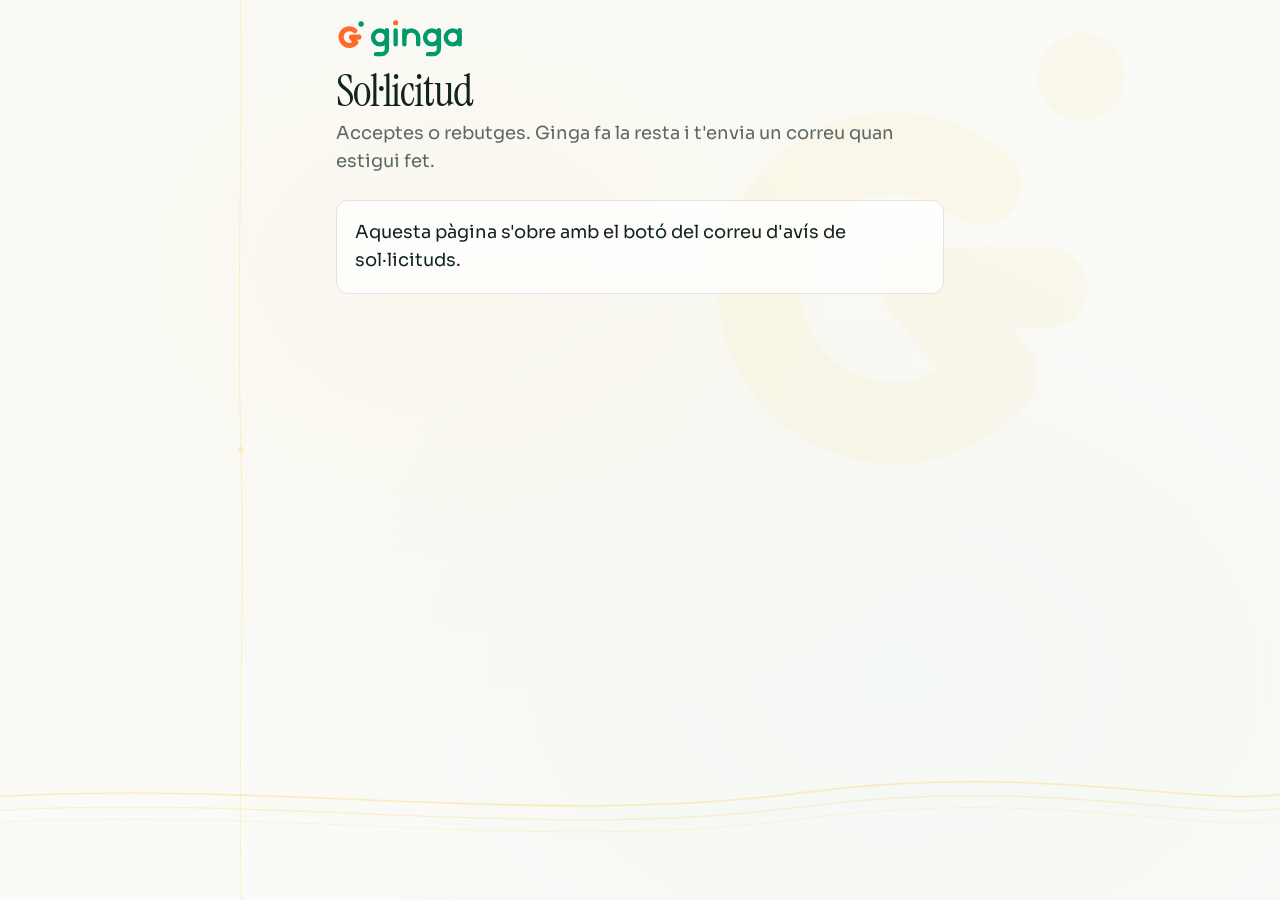
==== commit a9761675: "Publica des de jrodfer/ginga@6a38b1a" ====
--- a/admin/index.html
+++ b/admin/index.html
@@ -16,12 +16,14 @@
 :root {
   --bg: #FAFAF7; --card: #FFFFFF; --fg: #10231D; --muted: #5B6863; --line: #E3E4E1;
   --accent: #FF6A2B; --ok: #00996B; --avis: #B3261E;
+  --card-glass: rgba(255,255,255,0.72);
   color-scheme: light;
 }
 @media (prefers-color-scheme: dark) {
   :root:not([data-theme="light"]) {
     --bg: #10231D; --card: #1A2C26; --fg: #F0EDE8; --muted: #969C97; --line: #24352F;
-    --accent: #FF6A2B; --ok: #2DBF8C; --avis: #FF8A80; color-scheme: dark;
+    --accent: #FF6A2B; --ok: #2DBF8C; --avis: #FF8A80;
+    --card-glass: rgba(26,44,38,0.72); color-scheme: dark;
   }
 }
 /* el logo, igual que al reproductor de força */
@@ -39,7 +41,7 @@
 h1 { font-size: 28px; line-height: 1.2; margin: 8px 0 4px; }
 h2 { font-size: 22px; margin: 0 0 6px; }
 .muted { color: var(--muted); }
-.card { background: var(--card); border: 1px solid var(--line); border-radius: 16px; padding: 18px; margin: 16px 0; }
+.card { background: var(--card-glass); -webkit-backdrop-filter: blur(12px); backdrop-filter: blur(12px); border: 1px solid var(--line); border-radius: 16px; padding: 18px; margin: 16px 0; }
 .pregunta { padding: 12px 0; border-top: 1px solid var(--line); }
 .pregunta:first-of-type { border-top: 0; }
 .pregunta p { margin: 0 0 10px; font-weight: 700; }
--- a/marca.css
+++ b/marca.css
@@ -17,7 +17,7 @@
   min-height: 100%;
   background:
     /* la G amb el punt, molt suau, a dalt */
-    url("data:image/svg+xml,%3Csvg xmlns='http://www.w3.org/2000/svg' viewBox='0 -12 150 162'%3E%3Cg opacity='.05'%3E%3Cpath d='M91.6 42.8 A46 46 0 1 0 97.2 107.6 L72 78 L114 78' fill='none' stroke='%23FFC531' stroke-width='28' stroke-linecap='round' stroke-linejoin='round'/%3E%3Ccircle cx='126' cy='6' r='15' fill='%23FFC531'/%3E%3C/g%3E%3C/svg%3E") no-repeat right -12vw top 72px / min(520px, 92vw) auto,
+    url("data:image/svg+xml,%3Csvg xmlns='http://www.w3.org/2000/svg' viewBox='0 -12 150 162'%3E%3Cg opacity='.05'%3E%3Cpath d='M91.6 42.8 A46 46 0 1 0 97.2 107.6 L72 78 L114 78' fill='none' stroke='%23FFC531' stroke-width='28' stroke-linecap='round' stroke-linejoin='round'/%3E%3Ccircle cx='126' cy='6' r='15' fill='%23FFC531'/%3E%3C/g%3E%3C/svg%3E") no-repeat right 10vw top 24px / min(440px, 80vw) auto,
     /* tres ones a tota l'amplada, a baix */
     url("data:image/svg+xml,%3Csvg xmlns='http://www.w3.org/2000/svg' viewBox='0 0 1440 120' preserveAspectRatio='none'%3E%3Cg fill='none' stroke='%23FFC531' stroke-linecap='round'%3E%3Cpath d='M-30 30 C300 10,600 60,900 25 C1200 -10,1380 50,1470 20' stroke-width='1.8' opacity='.26' vector-effect='non-scaling-stroke'/%3E%3Cpath d='M-30 44 C300 24,600 74,900 39 C1200 4,1380 64,1470 34' stroke-width='1.4' opacity='.2' vector-effect='non-scaling-stroke'/%3E%3Cpath d='M-30 56 C300 36,600 86,900 51 C1200 16,1380 76,1470 46' stroke-width='1' opacity='.14' vector-effect='non-scaling-stroke'/%3E%3C/g%3E%3C/svg%3E") no-repeat left bottom 12px / 100% 120px,
     /* una esquerda vertical, de dalt a baix */
